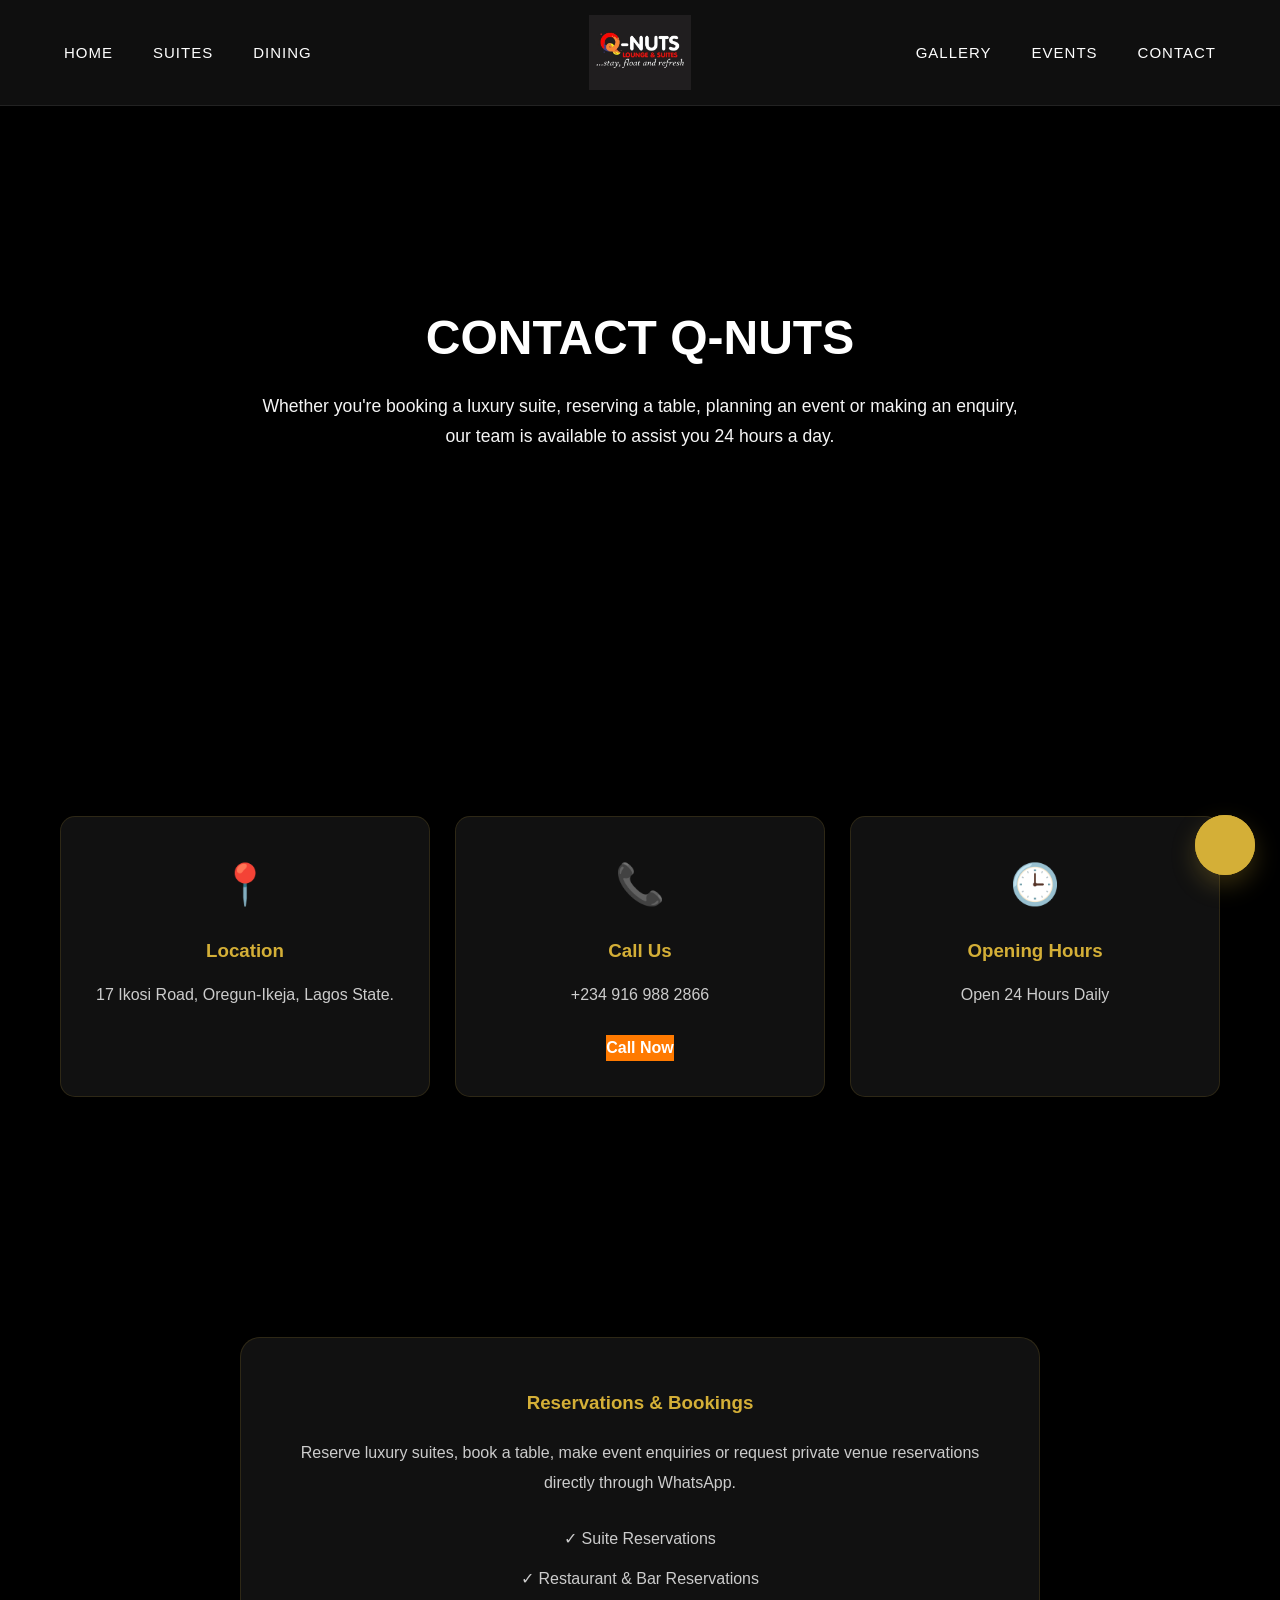
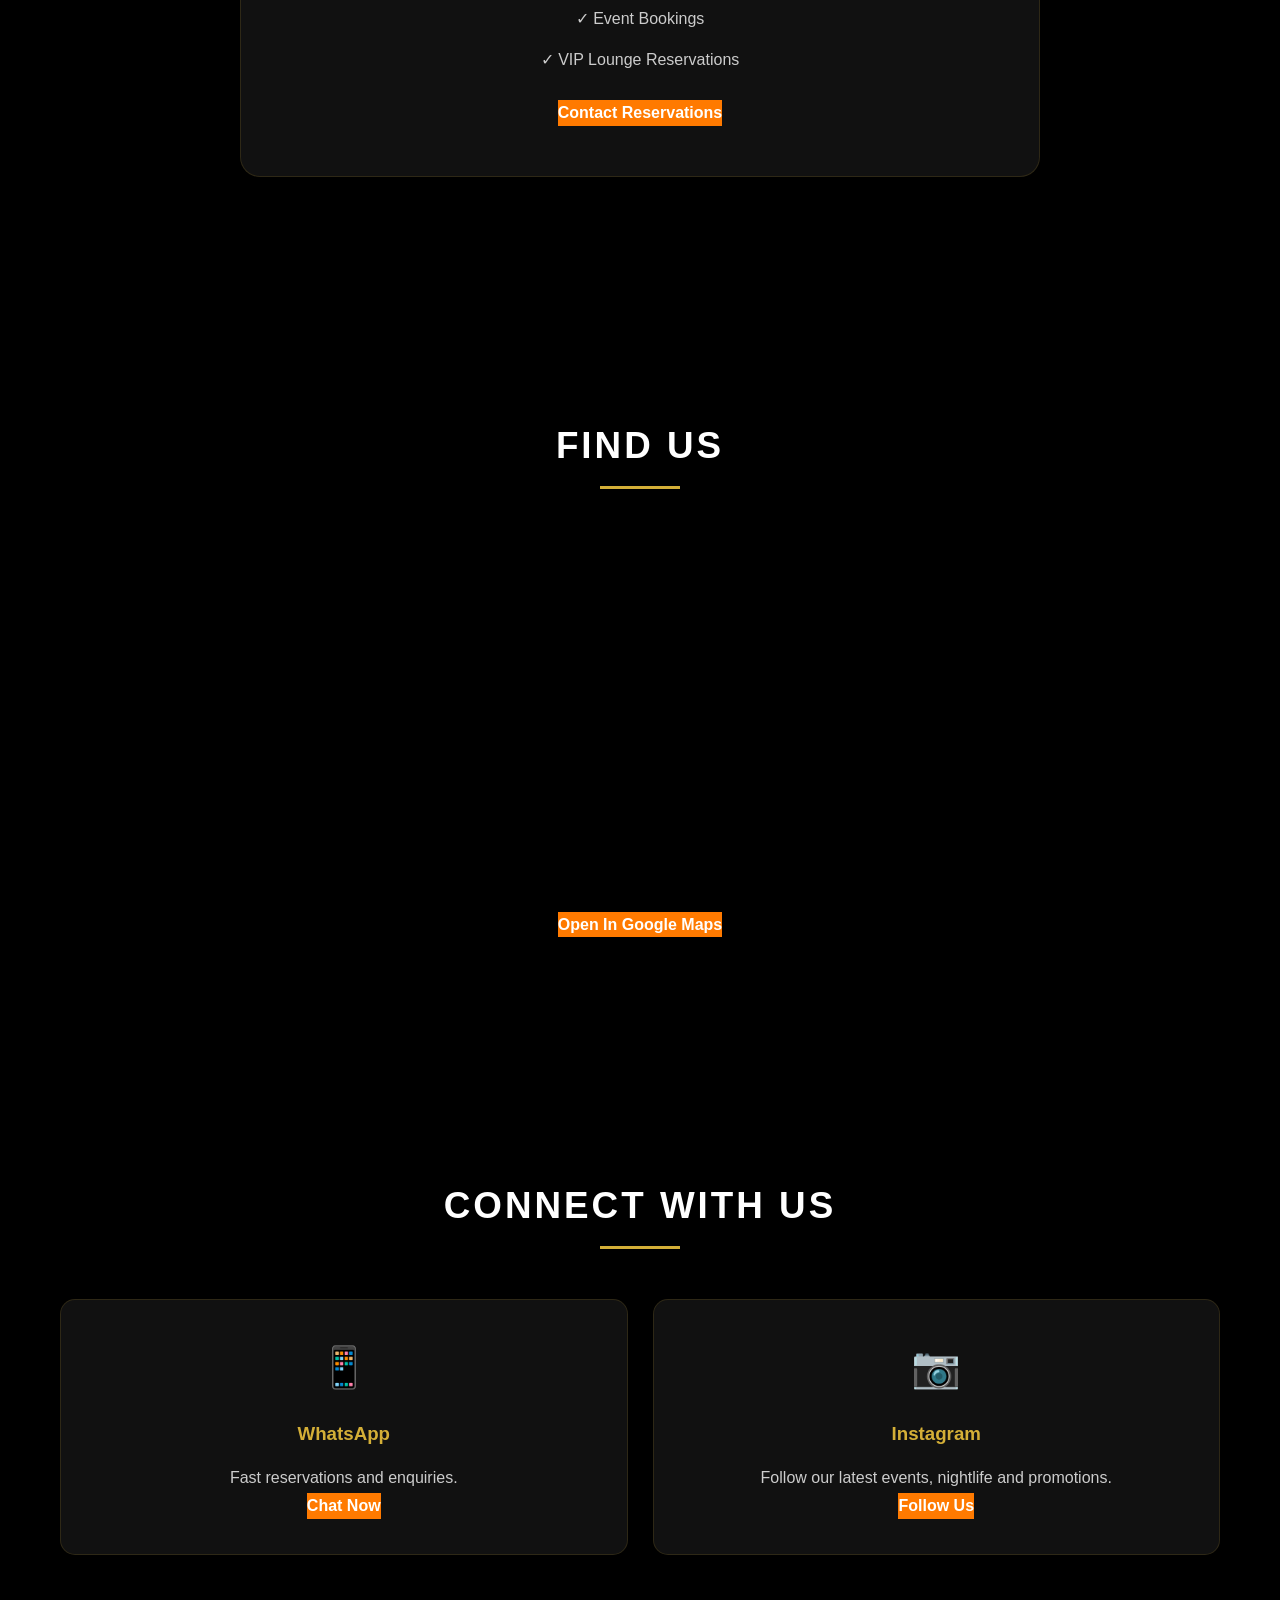
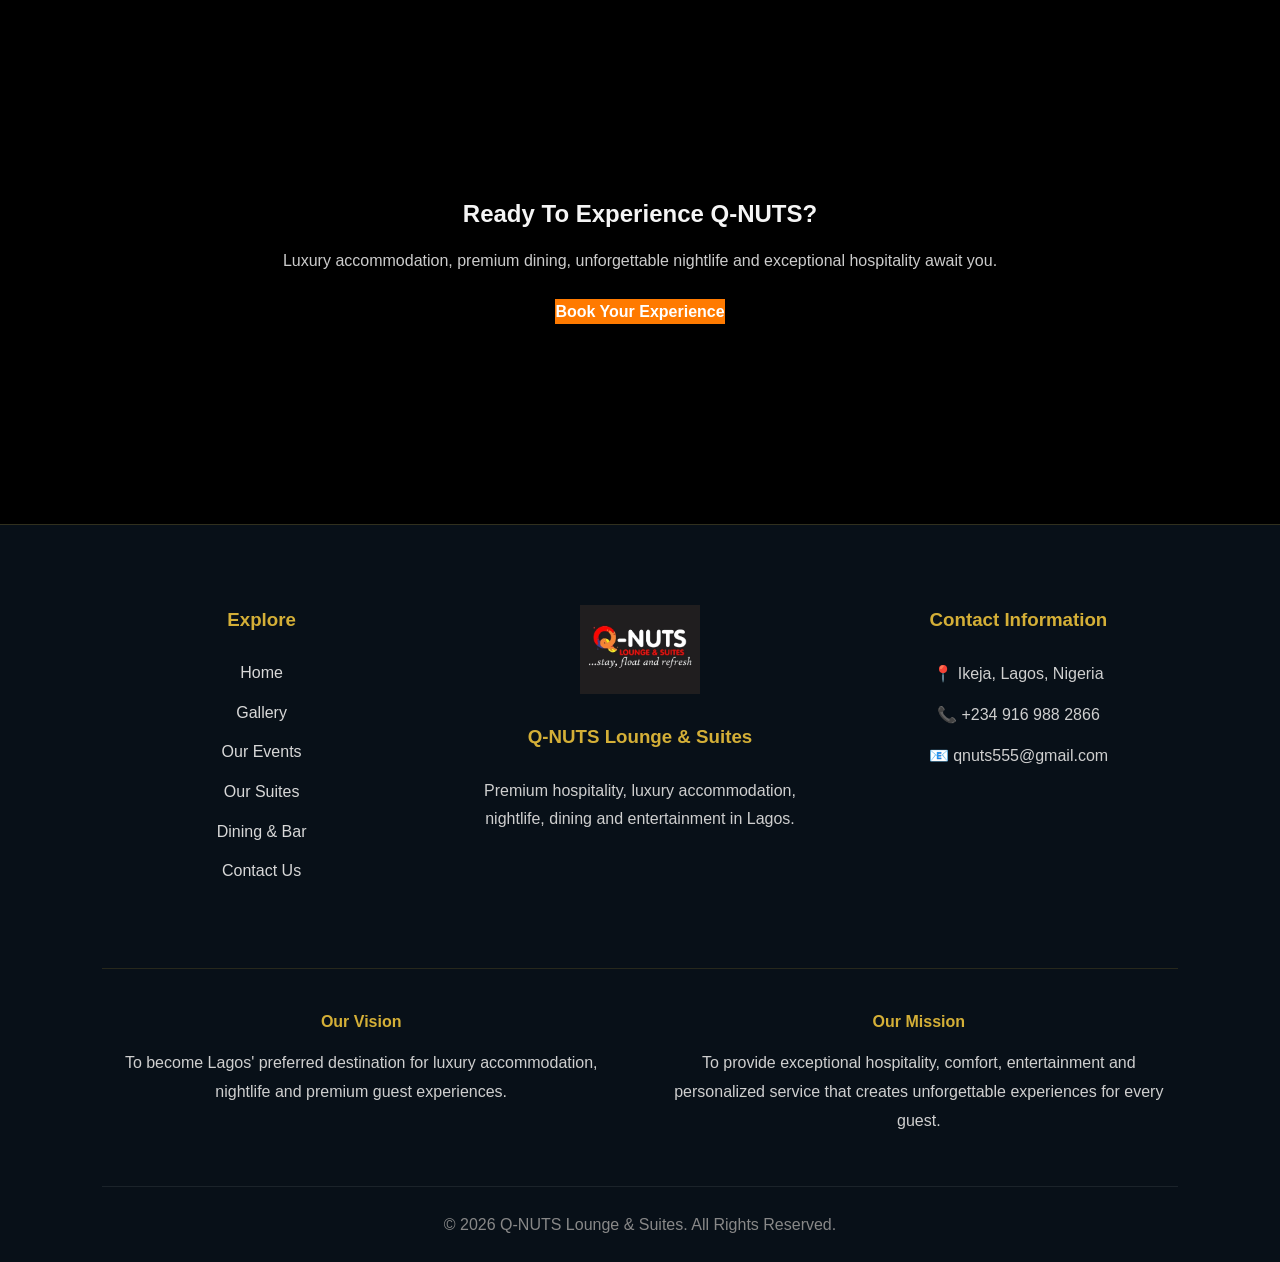
==== contact.html @ 5964a594 "Update email address in contact.html" ====
<!DOCTYPE html>
<html lang="en">
<head>
  <meta charset="UTF-8" />
  <meta name="viewport" content="width=device-width, initial-scale=1.0"/>
  <title>Contact Q-NUTS</title>

  <link rel="stylesheet" href="css/style.css">
</head>

<body>

<!-- NAV -->
<nav class="premium-nav">

  <div class="nav-left">
    <a href="index.html">Home</a>
    <a href="suites.html">Suites</a>
    <a href="menu.html">Dining</a>
  </div>

  <div class="nav-logo">
    <a href="index.html">
      <img src="assets/images/logo 2.png" alt="Q-NUTS Logo">
    </a>
  </div>

  <div class="nav-right">
    <a href="gallery.html">Gallery</a>
    <a href="events.html">Events</a>
    <a href="contact.html">Contact</a>
  </div>

</nav>

<section class="page-hero contact-hero">

    <div class="page-hero-content">

        <h1>CONTACT Q-NUTS</h1>

        <p>
            Whether you're booking a luxury suite,
            reserving a table, planning an event or
            making an enquiry, our team is available
            to assist you 24 hours a day.
        </p>

    </div>

</section>

<!-- CONTACT INFO -->
<section class="section">

    <div class="info-grid">

        <div class="info-card">

            <span>📍</span>

            <h3>Location</h3>

            <p>
                17 Ikosi Road,
                Oregun-Ikeja,
                Lagos State.
            </p>

        </div>

        <div class="info-card">

            <span>📞</span>

            <h3>Call Us</h3>

            <p>
                +234 916 988 2866
            </p>

            <br>

            <a href="tel:+2349169882866" class="btn">
                Call Now
            </a>

        </div>

        <div class="info-card">

            <span>🕒</span>

            <h3>Opening Hours</h3>

            <p>
                Open 24 Hours Daily
            </p>

        </div>

    </div>

</section>
  <section class="section">

    <div class="reservation-box">

        <h3>Reservations & Bookings</h3>

        <p>

            Reserve luxury suites, book a table,
            make event enquiries or request
            private venue reservations directly
            through WhatsApp.

        </p>

        <div class="reservation-details">

            <p>✓ Suite Reservations</p>
            <p>✓ Restaurant & Bar Reservations</p>
            <p>✓ Event Bookings</p>
            <p>✓ VIP Lounge Reservations</p>

        </div>

        <a
        href="https://wa.me/2349169882866"
        class="btn">

            Contact Reservations

        </a>

    </div>

</section>
<!-- MAP -->
<section class="section">

  <h2 class="section-title">Find Us</h2>

  <div style="max-width:1000px; margin:auto; border-radius:20px; overflow:hidden;">

    <iframe
      src="https://www.google.com/maps?q=17%20Ikosi%20Road%20Oregun%20Ikeja%20Lagos&output=embed"
      width="100%"
      height="350"
      style="border:0;"
      loading="lazy">
    </iframe>
    <br><br>

<a
href="https://maps.google.com/?q=17 Ikosi Road Oregun Ikeja Lagos"
target="_blank"
class="btn">

    Open In Google Maps

</a>

  </div>

</section>
<!-- WHATSAPP CTA -->
<section class="section">

    <h2 class="section-title">
        Connect With Us
    </h2>

    <div class="info-grid">

        <div class="info-card">

            <span>📱</span>

            <h3>WhatsApp</h3>

            <p>
                Fast reservations and enquiries.
            </p>

            <a
            href="https://wa.me/2349169882866"
            class="btn">

                Chat Now

            </a>

        </div>

        <div class="info-card">

            <span>📷</span>

            <h3>Instagram</h3>

            <p>
                Follow our latest events,
                nightlife and promotions.
            </p>

            <a
            href="https://www.instagram.com/qnut_/"
            target="_blank"
            class="btn">

                Follow Us

            </a>

        </div>

    </div>

</section>
  
<section class="section cta-section">

    <h2>
        Ready To Experience Q-NUTS?
    </h2>

    <p>
        Luxury accommodation, premium dining,
        unforgettable nightlife and exceptional
        hospitality await you.
    </p>

    <a
    href="https://wa.me/2349169882866"
    class="btn">

        Book Your Experience

    </a>

</section>
<!-- PREMIUM FOOTER -->
<footer class="footer">

  <div class="footer-container">

    <!-- LEFT COLUMN -->
    <div class="footer-column">

      <h3>Explore</h3>

      <a href="index.html">Home</a>
      <a href="gallery.html">Gallery</a>
      <a href="events.html">Our Events</a>
      <a href="suites.html">Our Suites</a>
      <a href="menu.html">Dining & Bar</a>
      <a href="contact.html">Contact Us</a>

    </div>

    <!-- CENTER COLUMN -->
    <div class="footer-column footer-brand">

      <img
        src="assets/images/logo 2.png"
        alt="Q-NUTS Logo"
        class="footer-logo">

      <h3>Q-NUTS Lounge & Suites</h3>

      <p>
        Premium hospitality, luxury accommodation,
        nightlife, dining and entertainment in Lagos.
      </p>

    </div>

    <!-- RIGHT COLUMN -->
    <div class="footer-column">

      <h3>Contact Information</h3>

      <p>📍 Ikeja, Lagos, Nigeria</p>

      <p>📞 +234 916 988 2866</p>

      <p>📧 qnuts555@gmail.com</p>

    </div>

  </div>

  <div class="footer-extra">

    <div class="footer-box">

      <h4>Our Vision</h4>

      <p>
        To become Lagos' preferred destination for
        luxury accommodation, nightlife and premium
        guest experiences.
      </p>

    </div>

    <div class="footer-box">

      <h4>Our Mission</h4>

      <p>
        To provide exceptional hospitality, comfort,
        entertainment and personalized service that
        creates unforgettable experiences for every guest.
      </p>

    </div>

  </div>

  <div class="footer-bottom">
    © 2026 Q-NUTS Lounge & Suites. All Rights Reserved.
  </div>

</footer>
  
 <a href="https://wa.me/2349169882866"
   target="_blank"
   class="whatsapp-float">
    <i class="fab fa-whatsapp"></i>
</a>

</body>
</html>
---- css/style.css ----
/* RESET */
* {
    margin: 0;
    padding: 0;
    box-sizing: border-box;
    font-family: "Arial", sans-serif;
  }
  
  body{
    background:#000;
    color:#f5f5f5;
    font-family:'Segoe UI',sans-serif;
    line-height:1.6;
}
  
  /* BRAND COLORS */
  .q {
    color: #ff7a00; /* ORANGE Q */
    font-weight: bold;
  }
  
  .nuts {
    color: #ffffff; /* CLEAN WHITE/BLACK FEEL */
    font-weight: 600;
  }
  
  /* NAV */
  nav{
  width: 100%;
  padding: 20px 8%;
  display: flex;
  justify-content: space-between;
  align-items: center;
  background: #0b0b0b;
  border-bottom: 1px solid rgba(255,255,255,0.05);
  z-index: 1000;
}
  
  nav h1 {
    font-size: 24px;
    letter-spacing: 2px;
  }
  
  nav ul {
    display: flex;
    list-style: none;
    gap: 25px;
  }
  
  nav a {
    text-decoration: none;
    color: #ddd;
    transition: 0.3s;
    font-size: 14px;
  }
  
  nav a:hover {
    color: #ff7a00;
  }
  
  /* HERO */
  .hero {
    height: 100vh;
    position: relative;
    overflow: hidden;
  }
  
  .hero-image {
  width: 100%;
  height: 100%;
  object-fit: cover;
  filter: brightness(45%);
}
  
  /* OVERLAY */
  .hero-overlay {
    position: absolute;
    top: 0;
    left: 0;
    width: 100%;
    height: 100%;
    display: flex;
    flex-direction: column;
    justify-content: center;
    align-items: center;
    text-align: center;
    padding: 20px;
    background: radial-gradient(circle, rgba(0,0,0,0.4), rgba(0,0,0,0.9));
  }
  
  .hero-overlay h2 {
    font-size: 4rem;
    margin-bottom: 20px;
    letter-spacing: 2px;
  }
  
  .hero-overlay p {
    max-width: 700px;
    color: #ccc;
    line-height: 1.6;
  }
  
  /* BUTTONS */
  .btn,
.order-btn{
  color: white !important;
  background: #ff7a00;
  display: inline-block;
  text-decoration: none;
  font-weight: bold;
}

.btn:hover,
.order-btn:hover{
  color: black !important;
}
  
  .btn-outline {
    background: transparent;
    border: 1px solid #ff7a00;
    color: #ff7a00;
  }
  
  .btn-outline:hover {
    background: #ff7a00;
    color: black;
  }
  
  /* SECTIONS */
  .section {
    padding: 120px 60px;
    text-align: center;
  }
  
  .section-title{
    font-size:2.3rem;
    text-transform:uppercase;
    letter-spacing:3px;
    text-align:center;
    margin-bottom:40px;
    color:#fff;
    position:relative;
}

.section-title::after{
    content:'';
    width:90px;
    height:3px;
    background:#d4af37;
    display:block;
    margin:12px auto 0;
}
  
  /* GRID */
  .grid {
    display: grid;
    grid-template-columns: repeat(auto-fit, minmax(220px, 1fr));
    gap: 25px;
    margin-top: 40px;
  }
  
  .card {
    background: rgba(255,255,255,0.05);
    border: 1px solid rgba(255,122,0,0.1);
    border-radius: 20px;
    padding: 30px;
    transition: 0.4s;
    backdrop-filter: blur(10px);
  }
  
  .card:hover {
    transform: translateY(-10px);
    border: 1px solid rgba(255,122,0,0.4);
    box-shadow: 0 10px 30px rgba(255,122,0,0.2);
  }
  
  .card-content {
    font-size: 16px;
    color: #ddd;
  }
  
  /* FOOTER */
  footer{
    margin-top:80px;

    background:#111;

    border-top:1px solid rgba(212,175,55,.2);

    text-align:center;

    padding:30px 20px;

    color:#999;
}
  
  /* RESPONSIVE */
  @media (max-width: 768px) {
  
    nav {
      flex-direction: column;
      gap: 15px;
      padding: 20px;
    }
  
    .hero-overlay h2 {
      font-size: 2.5rem;
    }
  
    .section {
      padding: 80px 20px;
    }
  
  }
.image-card {
  position: relative;
  overflow: hidden;
  padding: 0;
  height: 300px;
}

.image-card img {
  width: 100%;
  height: 100%;
  object-fit: cover;
  transition: 0.5s;
}

.image-card:hover img {
  transform: scale(1.1);
}

.image-overlay {
  position: absolute;
  bottom: 0;
  width: 100%;
  padding: 20px;
  background: linear-gradient(
    to top,
    rgba(0,0,0,0.9),
    rgba(0,0,0,0.1)
  );
}

.image-overlay h3 {
  color: white;
  font-size: 20px;
}
.menu-grid{
  display:grid;
  grid-template-columns:repeat(auto-fit,minmax(220px,1fr));
  gap:20px;
}

.menu-card{
  padding:20px;
  min-height:150px;
}
.tagline{
  font-size: 32px;
  font-style: italic;
  margin-top: 10px;
  color: #f5f5f5;
  opacity: 0.9;
}

.hero-subtext{
  max-width: 700px;
  margin: 20px auto;
  color: #ccc;
  line-height: 1.8;
  font-size: 18px;
}
.logo{
    width:120px;
    height:auto;
    filter:drop-shadow(0 0 12px rgba(212,175,55,.25));
}
.suite-card{
  overflow: hidden;
  border-radius: 20px;
}

.suite-card img{
  width: 100%;
  height: 220px;
  object-fit: cover;
  display: block;
}
.menu-category{
    background:#111;
    border:1px solid rgba(212,175,55,.2);
    border-radius:15px;

    padding:25px;
    margin-bottom:25px;

    box-shadow:0 10px 30px rgba(0,0,0,.2);
}

.menu-category h3{
    color:#d4af37;
    margin-bottom:20px;
    font-size:1.4rem;
    letter-spacing:1px;
}

.menu-item{
    display:flex;
    justify-content:space-between;
    align-items:center;

    padding:12px 0;

    border-bottom:1px solid rgba(255,255,255,.08);
}

.menu-item:last-child{
  border-bottom: none;
}

.menu-item span:last-child{
    color:#d4af37;
    font-weight:700;
}
.menu-nav{
    display:flex;
    flex-wrap:wrap;
    justify-content:center;
    gap:12px;

    margin:30px auto;
}

.menu-nav{
    display:flex;
    flex-wrap:wrap;
    justify-content:center;
    gap:12px;
    margin:30px 0;
}

.menu-nav a{
    color:#d4af37;
    text-decoration:none;

    border:1px solid #d4af37;

    padding:10px 20px;

    border-radius:40px;

    transition:.3s;
}

.menu-nav a:hover{
    background:#d4af37;
    color:#000;
}
html {
  scroll-behavior: smooth;
}
.whatsapp-float{
    position:fixed;
    right:25px;
    bottom:25px;
    width:65px;
    height:65px;
    border-radius:50%;
    background:#25D366;
    color:#fff;
    display:flex;
    align-items:center;
    justify-content:center;
    text-decoration:none;
    font-size:34px;
    z-index:9999;

    box-shadow:
        0 0 0 0 rgba(37,211,102,.5),
        0 8px 25px rgba(0,0,0,.35);

    transition:all .3s ease;
}

.whatsapp-float:hover{
    transform:translateY(-5px) scale(1.08);
}

.whatsapp-float::before{
    content:"";
    position:absolute;
    width:100%;
    height:100%;
    border-radius:50%;
    background:#25D366;
    z-index:-1;
    animation:whatsappPulse 2s infinite;
}

@keyframes whatsappPulse{
    0%{
        transform:scale(1);
        opacity:.6;
    }
    70%{
        transform:scale(1.5);
        opacity:0;
    }
    100%{
        opacity:0;
    }
}
.whatsapp-float{
    background:#d4af37;
    color:#111;
}
.whatsapp-float::before{
    background:#d4af37;
}
.whatsapp-float{
    position: fixed;
    right: 20px;
    bottom: 20px;
    display: flex;
    align-items: center;
    gap: 8px;

    background: #25D366;
    color: #fff;
    text-decoration: none;

    padding: 10px 14px;
    border-radius: 50px;

    font-size: 13px;
    font-weight: 500;

    box-shadow: 0 8px 20px rgba(0,0,0,.25);
    z-index: 9999;

    transition: all .3s ease;
}

.whatsapp-float:hover{
    transform: translateY(-2px);
}

.whatsapp-float span:first-child{
    font-size: 10px;
}
.menu-nav{
    position:sticky;
    top:80px;
    z-index:100;
    background:#000;
    padding:15px;
}
.section-title::after{
    content:"";
    display:block;
    width:80px;
    height:3px;
    background:#d4af37;
    margin:10px auto 0;
}
.whatsapp-float{
    position:fixed;
    bottom:25px;
    right:25px;

    width:60px;
    height:60px;

    border-radius:50%;

    background:#d4af37;
    color:#000;

    display:flex;
    align-items:center;
    justify-content:center;

    font-size:28px;

    text-decoration:none;

    box-shadow:0 10px 25px rgba(212,175,55,.25);

    z-index:9999;
}
.terms-list{
    list-style: none;
    padding: 0;
    margin: 0;
}

.terms-list li{
    padding: 12px 0;
    border-bottom: 1px solid rgba(255,255,255,0.08);
    color: #ddd;
    line-height: 1.7;
}
.menu-category a{
    color:#d4af37;
    text-decoration:none;
}

.menu-category a:hover{
    text-decoration:underline;
}
.card img{
    width:100%;
    height:280px;
    object-fit:cover;
    display:block;
}
.video-grid{
    display:grid;
    grid-template-columns:repeat(auto-fit,minmax(320px,1fr));
    gap:20px;
    margin-top:30px;
}

.video-grid video{
    width:100%;
    border-radius:15px;
}
.page-hero{
    height:60vh;
    min-height:400px;

    display:flex;
    align-items:center;
    justify-content:center;

    text-align:center;

    background-size:cover;
    background-position:center;

    position:relative;
}
.suites-hero{
    background-image:url("../assets/images/suites-banner.jpg");
}
.menu-hero{
    background-image:url("../assets/images/menu-banner.jpg");
}
.gallery-hero{
    background-image:url("../assets/images/gallery-banner.jpg");
}
.events-hero{
    background-image:url("../assets/images/events-banner.jpg");
}
.page-hero-content{
    position:relative;
    z-index:2;

    max-width:800px;
    padding:20px;
}

.page-hero-content h1{
    font-size:3rem;
    color:#fff;
    margin-bottom:15px;
}

.page-hero-content p{
    color:#f5f5f5;
    font-size:1.1rem;
    line-height:1.7;
}
.room-hero img{
  width:100%;
  height:auto;
  object-fit:contain;
}

.room-details{
  padding:80px 8%;
  text-align:center;
}

.room-details h1{
  font-size:55px;
  margin-bottom:20px;
}

.room-price{
  font-size:30px;
  color:#ff7a00;
  font-weight:bold;
  margin-bottom:20px;
}

.room-description{
  max-width:700px;
  margin:auto;
  color:#ccc;
  line-height:1.8;
  font-size:18px;
}

.amenities{
  margin-top:50px;
}

.amenities h2{
  margin-bottom:25px;
}

.amenities ul{
  list-style:none;
  padding:0;
}

.amenities li{
  margin:15px 0;
  color:#f5f5f5;
  font-size:18px;
}

.room-gallery{
  padding:80px 8%;
}

.room-gallery h2{
  text-align:center;
  margin-bottom:40px;
}

.gallery-grid{
  display:grid;
  grid-template-columns:repeat(auto-fit,minmax(250px,1fr));
  gap:20px;
}

.gallery-grid img{
  width:100%;
  height:auto;
  object-fit:cover;
  border-radius:20px;
}

.room-video{
  padding:80px 8%;
  text-align:center;
}

.room-video video{
  width:100%;
  max-width:900px;
  border-radius:20px;
}
.secondary-btn{
  background:#222;
  color:#ff7a00 !important;
  border:1px solid #ff7a00;
  margin-bottom:10px;
}

.secondary-btn:hover{
  background:#ff7a00;
  color:#000 !important;
}
.about-text{
    max-width:850px;
    margin:15px auto;
    text-align:center;
    color:#ccc;
    line-height:1.8;
}

.amenities-grid{
    display:grid;
    grid-template-columns:repeat(auto-fit,minmax(220px,1fr));
    gap:25px;
}

.amenity-card{
    background:#111;
    padding:30px;
    border-radius:15px;
    text-align:center;
    transition:.3s;
}

.amenity-card:hover{
    transform:translateY(-8px);
}

.amenity-card span{
    font-size:40px;
    display:block;
    margin-bottom:15px;
}

.cta-section{
    text-align:center;
}

.cta-section h2{
    margin-bottom:15px;
}

.cta-section p{
    color:#ccc;
    margin-bottom:25px;
}
/* ==========================
   PREMIUM FOOTER
========================== */

.footer{
  background:#081018;
  padding:80px 8% 25px;
  margin-top:80px;
}

.footer-container{
  display:grid;
  grid-template-columns:1fr 1fr 1fr;
  gap:60px;
  align-items:start;
}

.footer-column h3{
  color:#d4af37;
  margin-bottom:25px;
}

.footer-column a{
  display:block;
  color:#d8d8d8;
  text-decoration:none;
  margin-bottom:14px;
  transition:.3s;
}

.footer-column a:hover{
  color:#d4af37;
  transform:translateX(5px);
}

.footer-column p{
  color:#cfcfcf;
  line-height:1.8;
  margin-bottom:12px;
}

.footer-brand{
  text-align:center;
}

.footer-logo{
  width:120px;
  margin-bottom:20px;
}

.footer-extra{
  display:grid;
  grid-template-columns:1fr 1fr;
  gap:40px;
  margin-top:70px;
  padding-top:40px;
  border-top:1px solid rgba(212,175,55,.15);
}

.footer-box h4{
  color:#d4af37;
  margin-bottom:15px;
}

.footer-box p{
  color:#cfcfcf;
  line-height:1.8;
}

.footer-bottom{
  text-align:center;
  margin-top:50px;
  padding-top:25px;
  border-top:1px solid rgba(255,255,255,.08);
  color:#888;
}

@media(max-width:768px){

  .footer-container{
    grid-template-columns:1fr;
    text-align:center;
  }

  .footer-extra{
    grid-template-columns:1fr;
    text-align:center;
  }

}
/* PREMIUM HOTEL NAVBAR */

.premium-nav{
    position: sticky;
    top:0;
    z-index:1000;

    background:#0f0f0f;

    display:flex;
    justify-content:space-between;
    align-items:center;

    padding:15px 5%;

    border-bottom:1px solid rgba(255,255,255,0.08);
}

.nav-left,
.nav-right{
    display:flex;
    align-items:center;
    gap:40px;
    flex:1;
}

.nav-right{
    justify-content:flex-end;
}

.nav-logo{
    flex-shrink:0;
    padding:0 30px;
}

.nav-logo img{
    height:75px;
    width:auto;
    display:block;
}

.premium-nav a{
    color:#fff;
    text-decoration:none;
    font-size:15px;
    font-weight:500;
    letter-spacing:1px;
    text-transform:uppercase;
    transition:.3s;
}

.premium-nav a:hover{
    color:#d4af37;
}
@media(max-width:900px){

    .premium-nav{
        flex-direction:column;
        gap:15px;
    }

    .nav-left,
    .nav-right{
        justify-content:center;
        flex-wrap:wrap;
        gap:20px;
    }

    .nav-logo{
        order:-1;
        padding:0;
    }

    .nav-logo img{
        height:60px;
    }
}
/* SUITES HERO */

.suite-hero{
    position:relative;
    height:60vh;
    overflow:hidden;
}

.suite-hero-image{
    width:100%;
    height:100%;
    object-fit:cover;
}

.suite-hero-overlay{
    position:absolute;
    inset:0;
    background:rgba(0,0,0,.45);

    display:flex;
    flex-direction:column;
    justify-content:center;

    padding-left:10%;
    color:white;
}

.suite-hero-overlay h1{
    font-size:4rem;
    margin-bottom:15px;
    color:#fff;
}

.suite-hero-overlay p{
    max-width:600px;
    font-size:1.1rem;
    color:#ddd;
}
/* ==========================
   LUXURY ROOM SHOWCASE
========================== */

.rooms-showcase{
    width:90%;
    max-width:1400px;
    margin:100px auto;
}

.room-showcase{
    display:flex;
    align-items:center;
    gap:80px;
    margin-bottom:120px;
}

.room-showcase.reverse{
    flex-direction:row-reverse;
}

.room-info{
    flex:1;
}

.room-label{
    color:#d4af37;
    letter-spacing:2px;
    font-size:13px;
    font-weight:600;
}

.room-info h2{
    font-size:52px;
    margin:15px 0 25px;
    color:#fff;
}

.room-info p{
    color:#bdbdbd;
    line-height:1.9;
    font-size:18px;
    max-width:550px;
}

.room-image{
    flex:1;
}

.room-image img{
    width:100%;
    height:550px;
    object-fit:cover;
    border-radius:4px;
    display:block;
}

.room-buttons{
    margin-top:35px;
    display:flex;
    gap:15px;
}

.details-btn{
    border:1px solid #555;
    color:#fff;
    text-decoration:none;
    padding:14px 28px;
    transition:.3s;
}

.details-btn:hover{
    border-color:#d4af37;
    color:#d4af37;
}

.book-btn{
    background:#d4af37;
    color:#000;
    text-decoration:none;
    padding:14px 28px;
    font-weight:700;
    transition:.3s;
}

.book-btn:hover{
    transform:translateY(-3px);
}

@media(max-width:900px){

    .room-showcase,
    .room-showcase.reverse{
        flex-direction:column;
        gap:30px;
    }

    .room-info h2{
        font-size:38px;
    }

    .room-image img{
        height:350px;
    }

}
/* ==========================
   SUITES INFO SECTION
========================== */

.info-grid{
    display:grid;
    grid-template-columns:repeat(auto-fit,minmax(280px,1fr));
    gap:25px;
    margin-top:50px;
}

.info-card{
    background:#111;
    padding:35px;
    border-radius:15px;
    border:1px solid rgba(212,175,55,.15);
    transition:.3s;
}

.info-card:hover{
    transform:translateY(-8px);
    border-color:#d4af37;
}

.info-card span{
    font-size:40px;
    display:block;
    margin-bottom:20px;
}

.info-card h3{
    color:#d4af37;
    margin-bottom:15px;
}

.info-card p{
    color:#ccc;
    line-height:1.8;
}

.policy-box,
.reservation-box{
    max-width:800px;
    margin:auto;
    background:#111;
    padding:50px;
    border-radius:20px;
    border:1px solid rgba(212,175,55,.15);
}

.policy-box h3,
.reservation-box h3{
    color:#d4af37;
    margin-bottom:20px;
}

.policy-box p,
.reservation-box p{
    color:#ccc;
    line-height:1.9;
}

.reservation-details{
    margin:25px 0;
}

.reservation-details p{
    margin-bottom:10px;
}
/* ==========================
   PREMIUM ROOM PAGE
========================== */

.room-header{
    padding:90px 20px 50px;
    text-align:center;
}

.room-header h1{
    font-size:3.5rem;
    color:#fff;
}

.room-divider{
    width:120px;
    height:3px;
    background:#d4af37;
    margin:20px auto;
}

.room-slider{
    width:90%;
    margin:0 auto 80px;
}

.slider-container{
    position:relative;
}

.slides{
    display:none;
}

.slides img{
    width:100%;
    height:650px;
    object-fit:contain;
    border-radius:15px;
}

.prev,
.next{
    cursor:pointer;
    position:absolute;
    top:50%;
    transform:translateY(-50%);
    padding:16px;
    color:white;
    font-size:30px;
    font-weight:bold;
    background:rgba(0,0,0,.4);
}

.next{
    right:0;
}

.room-overview{
    width:90%;
    margin:auto;
    display:grid;
    grid-template-columns:2fr 1fr;
    gap:40px;
}

.room-info-box{
    background:#111;
    padding:40px;
    border-radius:15px;
}

.room-info-box h2{
    color:#d4af37;
    margin-bottom:20px;
}

.room-specs{
    margin:30px 0;
    padding-left:20px;
}

.room-specs li{
    margin-bottom:12px;
}

.features-box{
    background:#111;
    padding:40px;
    border-radius:15px;
}

.features-box h3{
    color:#d4af37;
    margin-bottom:25px;
}

.features-box ul{
    list-style:none;
    padding:0;
}

.features-box li{
    margin-bottom:18px;
}

.book-room-btn{
    display:inline-block;
    background:#d4af37;
    color:#000;
    padding:15px 30px;
    text-decoration:none;
    font-weight:600;
    margin-top:20px;
}

.video-wrapper video{
    width:100%;
    max-width:1000px;
    border-radius:15px;
}

@media(max-width:900px){

    .room-overview{
        grid-template-columns:1fr;
    }

    .slides img{
        height:350px;
    }

    .room-header h1{
        font-size:2.2rem;
    }

}
.explore-section{
    padding:120px 8%;
}

.explore-heading{
    text-align:center;
    margin-bottom:60px;
}

.explore-heading h2{
    font-size:3rem;
    margin-bottom:15px;
}

.explore-heading p{
    max-width:700px;
    margin:auto;
    color:#aaa;
}

.explore-grid{
    display:grid;

    grid-template-columns:2fr 1fr;
    grid-template-rows:320px 320px;

    gap:20px;
}

.suites-feature{
    grid-row:span 2;
}

.nightlife-feature{
    grid-column:span 1;
}

.explore-card{
    position:relative;
    overflow:hidden;
    border-radius:15px;
}

.explore-card img{
    width:100%;
    height:100%;
    object-fit:cover;
    transition:.5s;
}

.explore-card:hover img{
    transform:scale(1.08);
}

.explore-overlay{
    position:absolute;
    inset:0;

    background:linear-gradient(
        to top,
        rgba(0,0,0,.85),
        rgba(0,0,0,.2)
    );

    display:flex;
    flex-direction:column;
    justify-content:flex-end;

    padding:35px;
}

.explore-overlay h3{
    color:white;
    font-size:2rem;
}

.explore-overlay p{
    color:#ddd;
    margin-top:10px;
}

.explore-label{
    color:#d4af37;
    letter-spacing:2px;
    font-size:.8rem;
    margin-bottom:10px;
}
.suite-controls button{

    width:70px;
    height:70px;

    border:none;
    border-radius:50%;

    background:#d4af37;
    color:#111;

    font-size:30px;
    font-weight:bold;

    cursor:pointer;

    transition:.3s ease;

    box-shadow:0 10px 30px rgba(212,175,55,.35);
}

.suite-controls button:hover{

    transform:translateY(-3px);

    background:#fff;
}
.suite-controls{

    display:flex;
    align-items:center;
    gap:20px;

    margin-top:30px;
}

.suite-controls .btn{

    padding:16px 32px;
    font-size:16px;
}
/* ===================================
   MOBILE RESPONSIVE DESIGN
=================================== */

@media screen and (max-width:768px){

/* GENERAL */

.section{
    padding:70px 20px;
}

.section-title{
    font-size:1.8rem;
    letter-spacing:1px;
}

/* HERO */

.hero{
    height:80vh;
}

.hero-overlay h1{
    font-size:2.4rem;
}

.tagline{
    font-size:22px;
}

.hero-subtext{
    font-size:15px;
    line-height:1.7;
    padding:0 10px;
}

/* BUTTONS */

.btn{
    width:100%;
    max-width:280px;
    margin:8px auto;
    display:block;
    text-align:center;
}

/* NAVBAR */

.premium-nav{
    padding:15px;
}

.nav-left,
.nav-right{
    gap:15px;
}

.premium-nav a{
    font-size:13px;
}

/* HERO BANNERS */

.suite-hero{
    height:45vh;
}

.suite-hero-overlay{
    padding:20px;
    text-align:center;
    align-items:center;
}

.suite-hero-overlay h1{
    font-size:2.2rem;
}

.suite-hero-overlay p{
    font-size:15px;
}

/* ROOM PAGES */

.room-details h1{
    font-size:2rem;
}

.room-price{
    font-size:1.5rem;
}

.room-description{
    font-size:15px;
}

.amenities li{
    font-size:15px;
}

/* GALLERIES */

.gallery-grid{
    grid-template-columns:1fr;
}

.gallery-grid img{
    width:100%;
}

/* VIDEOS */

.video-grid{
    grid-template-columns:1fr;
}

.room-video video{
    width:100%;
}

/* SUITES GRID */

.grid{
    grid-template-columns:1fr;
}

.suite-card{
    max-width:100%;
}

/* EXPLORE SECTION */

.explore-wrapper{
    grid-template-columns:1fr;
}

.explore-card{
    min-height:auto;
}

.explore-card h3{
    font-size:1.6rem;
}

.explore-card p{
    font-size:14px;
}

/* SUITE SLIDER BUTTONS */

.suite-controls{
    gap:12px;
    flex-wrap:wrap;
    justify-content:center;
}

.suite-controls button{
    width:55px;
    height:55px;
    font-size:24px;
}

/* FOOTER */

.footer{
    padding:60px 25px 20px;
}

.footer-container{
    grid-template-columns:1fr;
    gap:40px;
    text-align:center;
}

.footer-extra{
    grid-template-columns:1fr;
}

.footer-column{
    text-align:center;
}

.footer-logo{
    margin:auto;
}

/* WHATSAPP */

.whatsapp-float{
    width:55px;
    height:55px;
    font-size:24px;
}

}
@media screen and (max-width:768px){

.explore-wrapper{
    display:flex;
    flex-direction:column;
    gap:25px;
}

}
/* =========================
   GALLERY FILTERS
========================= */

.gallery-filter-section{
    padding:60px 20px 40px;
    text-align:center;
}

.gallery-filters{
    display:flex;
    justify-content:center;
    flex-wrap:wrap;
    gap:15px;
}

.gallery-filters button{
    background:#111;
    color:#d4af37;
    border:1px solid #d4af37;
    padding:12px 28px;
    border-radius:40px;
    cursor:pointer;
    font-size:15px;
    transition:.3s;
}

.gallery-filters button.active,
.gallery-filters button:hover{
    background:#d4af37;
    color:#000;
}


/* =========================
   GALLERY GRID
========================= */

.gallery-grid-modern{
    width:90%;
    max-width:1400px;
    margin:auto;
    padding-bottom:80px;

    display:grid;
    grid-template-columns:repeat(4,1fr);
    gap:15px;
}

.gallery-item{
    overflow:hidden;
    border-radius:15px;
    background:#111;
}

.gallery-item img{
    width:100%;
    height:280px;
    object-fit:cover;
    display:block;
    transition:.4s;
}

.gallery-item:hover img{
    transform:scale(1.08);
}


/* TABLET */

@media(max-width:992px){

.gallery-grid-modern{
    grid-template-columns:repeat(3,1fr);
}

}


/* MOBILE */

@media(max-width:768px){

.gallery-grid-modern{
    grid-template-columns:repeat(2,1fr);
}

.gallery-item img{
    height:220px;
}

}

@media(max-width:480px){

.gallery-grid-modern{
    grid-template-columns:1fr;
}

.gallery-item img{
    height:250px;
}

}
.suites-feature img{
    width:100%;
    height:520px;
    object-fit:cover;
}
.suites-feature .btn{
    margin-top:20px;
    padding:14px 30px;
    font-size:15px;
    letter-spacing:1px;
}
.explore-grid{
    display:grid;
    grid-template-columns:repeat(2,1fr);
    gap:25px;
}

.explore-card{
    position:relative;
    overflow:hidden;
    border-radius:20px;
    height:420px;
    background:#111;
}

.explore-card img{
    width:100%;
    height:100%;
    object-fit:cover;
    transition:.5s;
}

.explore-card:hover img{
    transform:scale(1.05);
}

.explore-overlay{
    position:absolute;
    inset:0;

    display:flex;
    flex-direction:column;
    justify-content:flex-end;

    padding:35px;

    background:linear-gradient(
        to top,
        rgba(0,0,0,.9),
        rgba(0,0,0,.15)
    );
}

.explore-label{
    color:#d4af37;
    font-size:12px;
    letter-spacing:2px;
    margin-bottom:10px;
}

.explore-overlay h3{
    font-size:2rem;
    margin-bottom:10px;
    color:#fff;
}

.explore-overlay p{
    color:#ddd;
    line-height:1.7;
    margin-bottom:20px;
}

.explore-overlay .btn{
    width:fit-content;
}
@media(max-width:768px){

    .explore-grid{
        grid-template-columns:1fr;
    }

    .explore-card{
        height:350px;
    }

    .explore-overlay{
        padding:25px;
    }

    .explore-overlay h3{
        font-size:1.5rem;
    }

}
/* ==========================
   EXPLORE SECTION
========================== */

.explore-grid{
    display:grid;
    grid-template-columns:repeat(4,1fr);
    gap:25px;
}

.explore-card{
    position:relative;
    overflow:hidden;
    border-radius:20px;
    height:380px;
    background:#111;
}

.explore-card img{
    width:100%;
    height:100%;
    object-fit:cover;
    transition:.5s;
}

.explore-card:hover img{
    transform:scale(1.05);
}

.explore-overlay{
    position:absolute;
    inset:0;

    display:flex;
    flex-direction:column;
    justify-content:flex-end;

    padding:25px;

    background:linear-gradient(
        to top,
        rgba(0,0,0,.9),
        rgba(0,0,0,.2)
    );
}

.explore-label{
    color:#d4af37;
    font-size:12px;
    letter-spacing:2px;
    margin-bottom:8px;
}

.explore-overlay h3{
    font-size:1.6rem;
    color:#fff;
    margin-bottom:10px;
}

.explore-overlay p{
    color:#ddd;
    font-size:14px;
    line-height:1.6;
    margin-bottom:15px;
}

.explore-overlay .btn{
    width:fit-content;
}

/* TABLET */

@media(max-width:1000px){

    .explore-grid{
        grid-template-columns:repeat(2,1fr);
    }

}

/* MOBILE */

@media(max-width:768px){

    .explore-grid{
        grid-template-columns:1fr;
    }

    .explore-card{
        height:320px;
    }

}
.suites-feature{
    grid-row:auto !important;
}

.suites-feature img{
    height:100% !important;
}
.contact-hero{
    background-image:url("../assets/images/contact-banner.jpg");
}
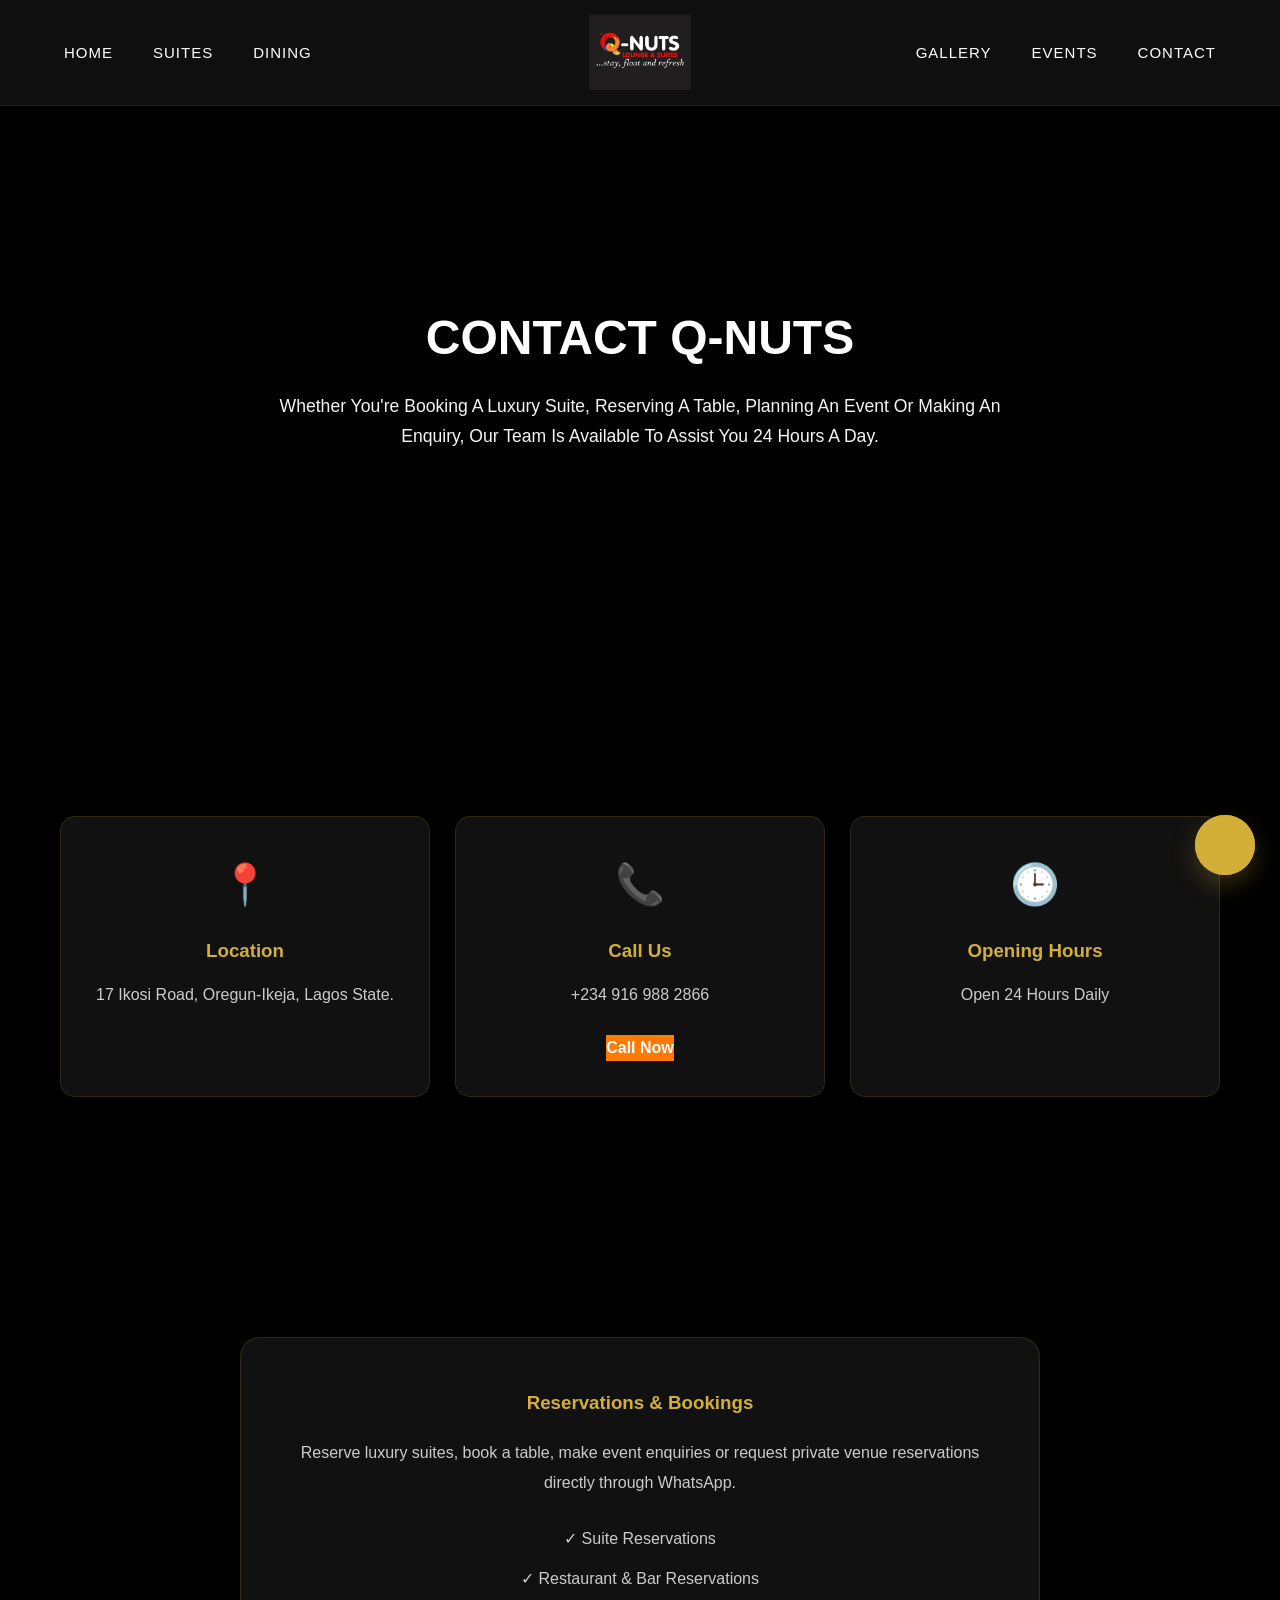
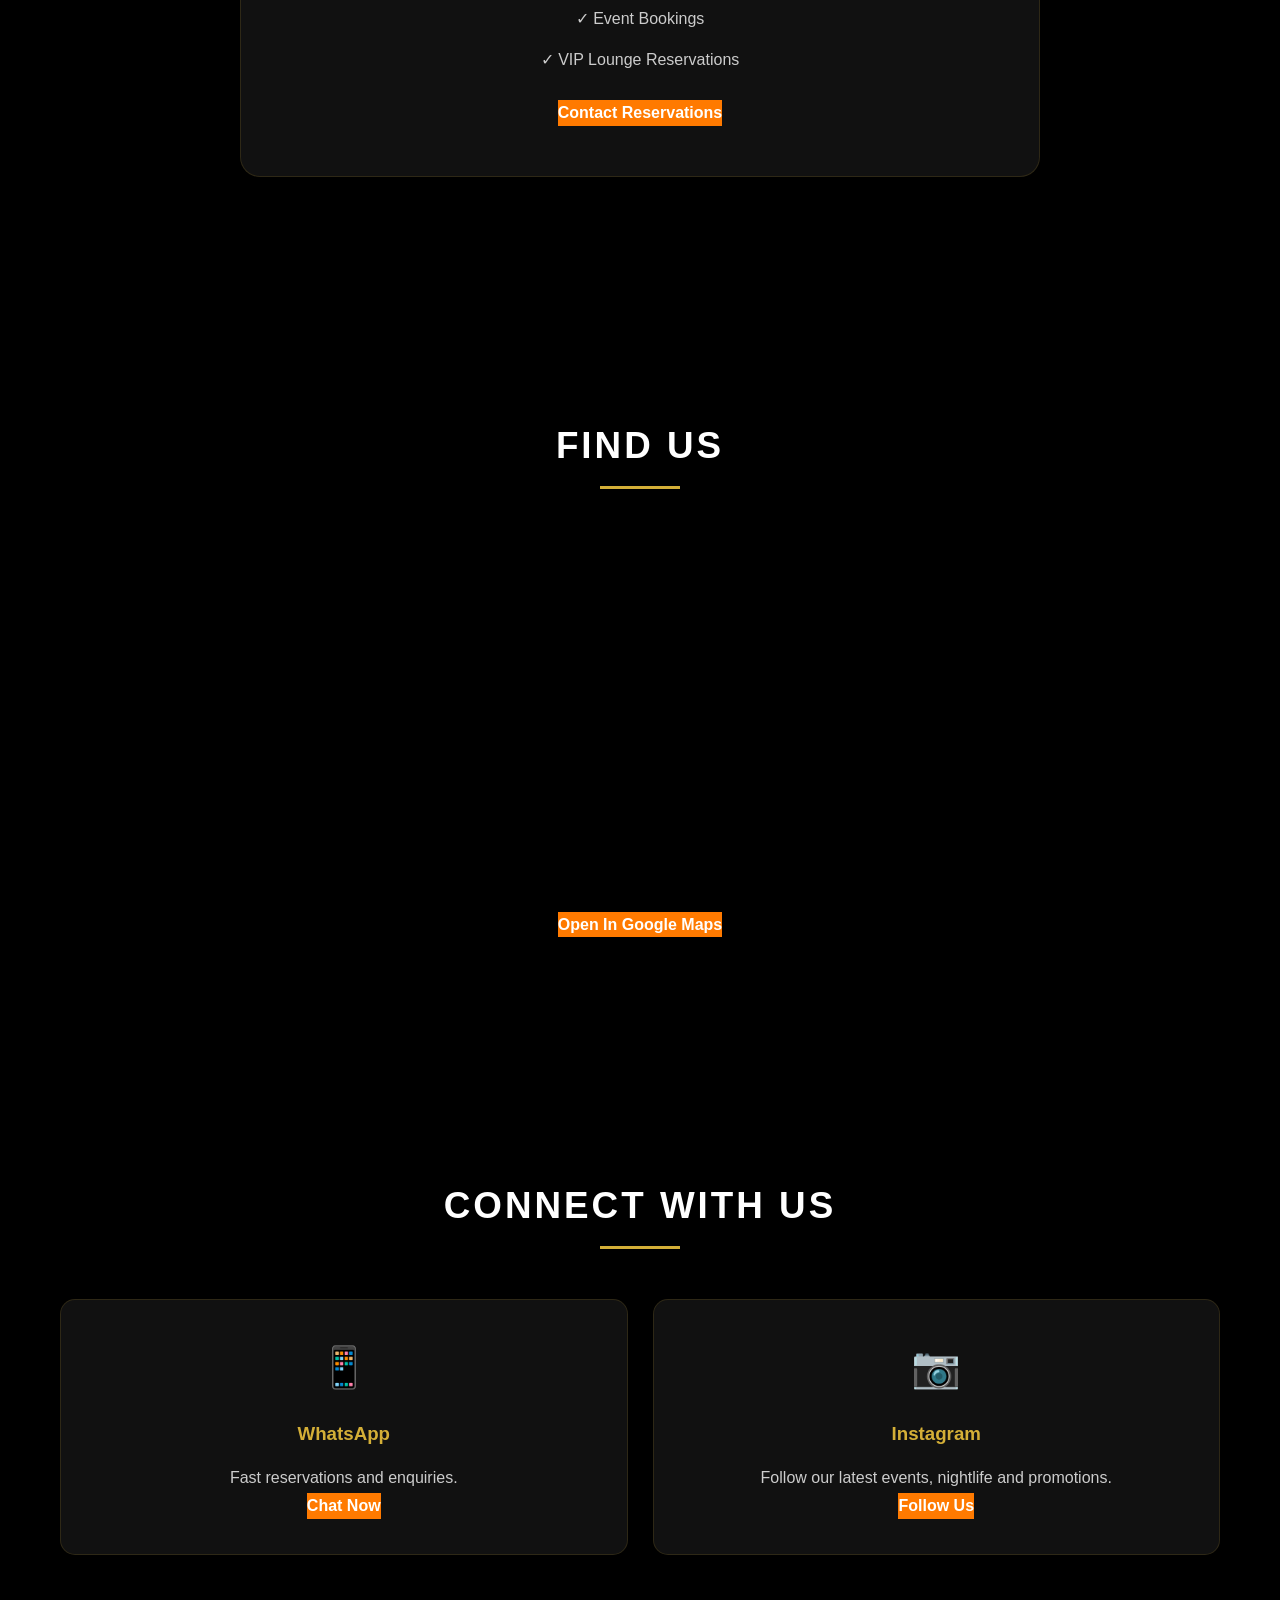
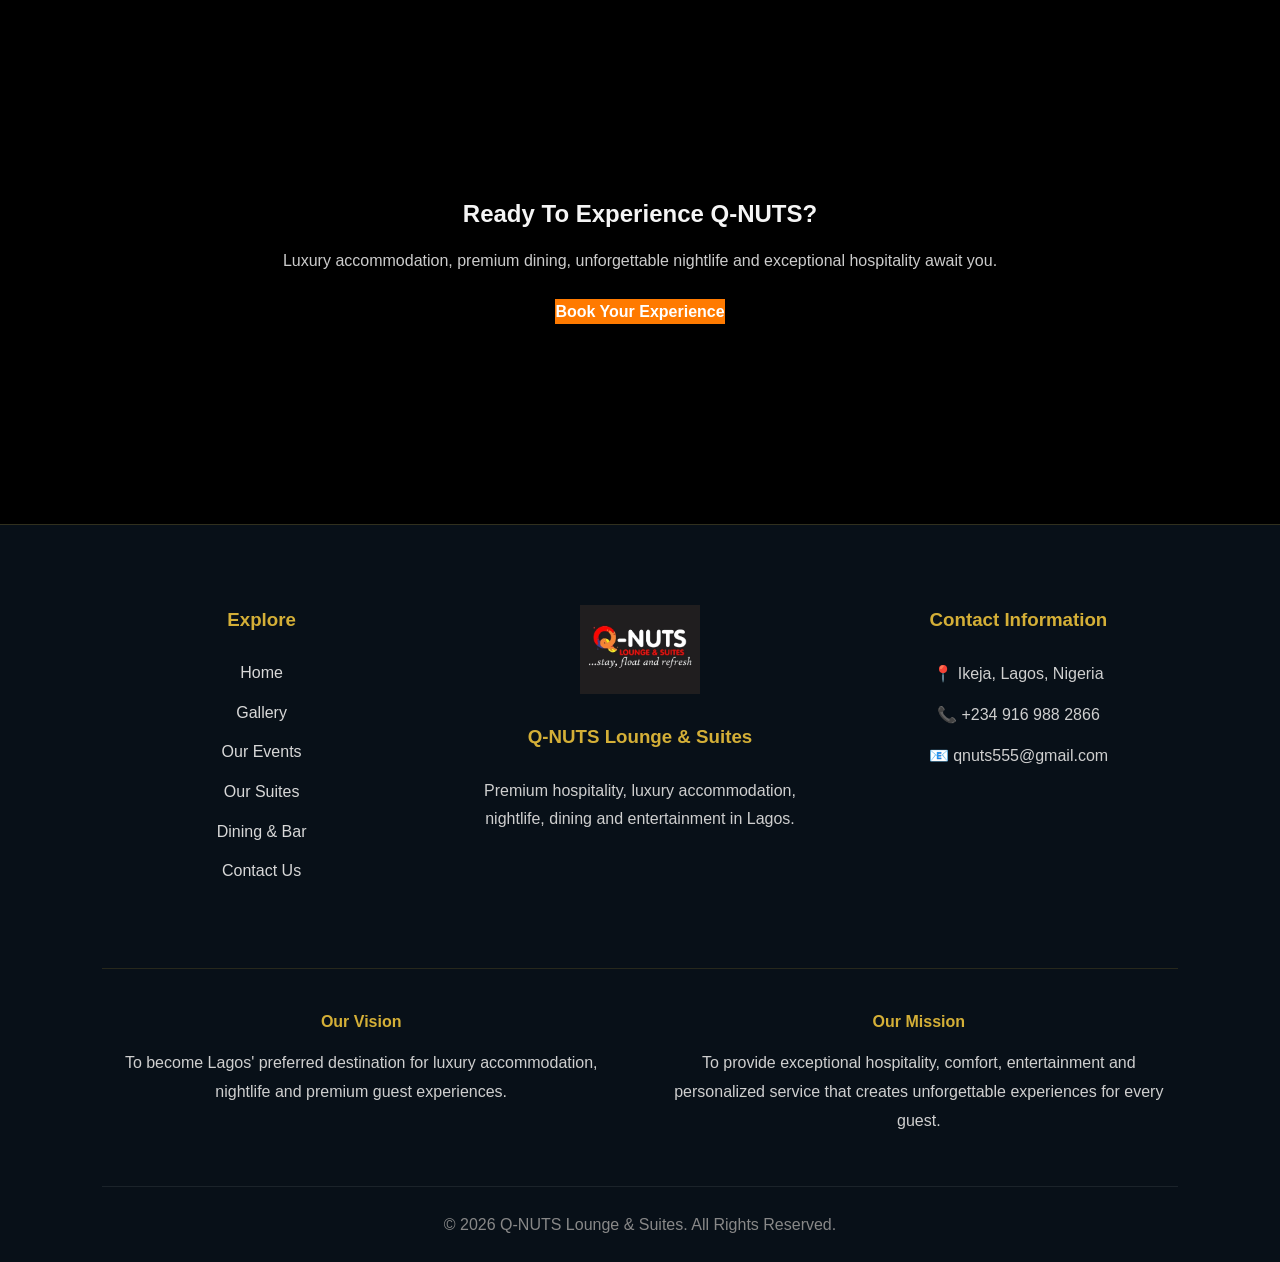
==== commit 78387b34: "Update contact text to title case" ====
--- a/contact.html
+++ b/contact.html
@@ -40,10 +40,10 @@
         <h1>CONTACT Q-NUTS</h1>
 
         <p>
-            Whether you're booking a luxury suite,
-            reserving a table, planning an event or
-            making an enquiry, our team is available
-            to assist you 24 hours a day.
+            Whether You're Booking A Luxury Suite,
+            Reserving A Table, Planning An Event Or
+            Making An Enquiry, Our Team Is Available
+            To Assist You 24 Hours A Day.
         </p>
 
     </div>
@@ -206,7 +206,7 @@
             </p>
 
             <a
-            href="https://www.instagram.com/qnut_/"
+            href="https://www.instagram.com/qnuts_?utm_source=ig_web_button_share_sheet&igsh=ZDNlZDc0MzIxNw=="
             target="_blank"
             class="btn">
 
--- a/css/style.css
+++ b/css/style.css
@@ -545,7 +545,7 @@
     background-image:url("../assets/images/suites-banner.jpg");
 }
 .menu-hero{
-    background-image:url("../assets/images/menu-banner.jpg");
+    background-image:url("../assets/images/food4.jpg");
 }
 .gallery-hero{
     background-image:url("../assets/images/gallery-banner.jpg");
@@ -1859,3 +1859,498 @@
 .contact-hero{
     background-image:url("../assets/images/contact-banner.jpg");
 }
+.menu-header{
+    display:flex;
+    justify-content:space-between;
+    align-items:center;
+
+    padding:18px 20px;
+
+    cursor:pointer;
+
+    background:#111;
+
+    color:#d4af37;
+
+    font-size:1.1rem;
+    font-weight:600;
+
+    border-radius:12px;
+}
+
+.menu-content{
+    display:none;
+}
+
+.menu-category.active .menu-content{
+    display:block;
+}
+
+.menu-arrow{
+    transition:.3s;
+}
+
+.menu-category.active .menu-arrow{
+    transform:rotate(180deg);
+}
+.menu-search{
+    max-width:600px;
+    margin:auto;
+}
+
+.menu-search input{
+    width:100%;
+
+    padding:15px 20px;
+
+    border:none;
+
+    border-radius:50px;
+
+    background:#111;
+
+    color:white;
+
+    font-size:1rem;
+}
+.add-btn{
+
+    background:#d4af37;
+
+    color:black;
+
+    border:none;
+
+    padding:10px 18px;
+
+    border-radius:30px;
+
+    cursor:pointer;
+
+    font-weight:600;
+}
+.cart-btn{
+
+    display:block;
+
+    margin:25px auto;
+
+    background:#d4af37;
+
+    color:black;
+
+    border:none;
+
+    padding:14px 30px;
+
+    border-radius:40px;
+
+    cursor:pointer;
+
+    font-weight:700;
+}
+.cart-panel{
+
+    position:fixed;
+
+    right:-400px;
+
+    top:0;
+
+    width:350px;
+
+    height:100vh;
+
+    background:#111;
+
+    padding:25px;
+
+    z-index:9999;
+
+    transition:.4s;
+
+    overflow-y:auto;
+}
+
+.cart-panel.active{
+
+    right:0;
+}
+.cart-item{
+
+    display:flex;
+
+    justify-content:space-between;
+
+    margin-bottom:15px;
+
+    border-bottom:1px solid rgba(255,255,255,.1);
+
+    padding-bottom:10px;
+}
+.checkout-btn{
+
+    width:100%;
+
+    background:#25D366;
+
+    color:white;
+
+    border:none;
+
+    padding:15px;
+
+    border-radius:10px;
+
+    cursor:pointer;
+
+    margin-top:20px;
+
+    font-weight:700;
+}
+.menu-search{
+    max-width:600px;
+    margin:0 auto 30px;
+}
+
+.menu-search input{
+    width:100%;
+    padding:16px;
+
+    border:none;
+    border-radius:12px;
+
+    background:#111;
+    color:#fff;
+
+    font-size:1rem;
+}
+
+.cart-box{
+
+    position:fixed;
+
+    right:20px;
+    bottom:20px;
+
+    width:320px;
+
+    background:#111;
+
+    border:1px solid rgba(212,175,55,.3);
+
+    border-radius:20px;
+
+    padding:20px;
+
+    z-index:999;
+
+    box-shadow:
+    0 20px 50px rgba(0,0,0,.5);
+}
+
+.cart-box h3{
+
+    display:flex;
+    justify-content:space-between;
+
+    color:#d4af37;
+
+    margin-bottom:20px;
+}
+
+#cart-count{
+
+    background:#d4af37;
+    color:#000;
+
+    width:30px;
+    height:30px;
+
+    border-radius:50%;
+
+    display:flex;
+    align-items:center;
+    justify-content:center;
+}
+
+.cart-item{
+
+    display:flex;
+    justify-content:space-between;
+    align-items:center;
+
+    margin-bottom:15px;
+}
+
+.quantity-box{
+
+    display:flex;
+    align-items:center;
+    gap:8px;
+}
+
+.qty-btn{
+
+    width:28px;
+    height:28px;
+
+    border:none;
+
+    border-radius:50%;
+
+    background:#d4af37;
+    color:#000;
+
+    cursor:pointer;
+}
+
+.remove-btn{
+
+    background:red;
+    color:#fff;
+
+    border:none;
+
+    padding:5px 10px;
+
+    border-radius:8px;
+
+    cursor:pointer;
+}
+
+.cart-footer{
+
+    border-top:1px solid rgba(255,255,255,.1);
+
+    margin-top:20px;
+    padding-top:20px;
+}
+
+.cart-total{
+
+    color:#d4af37;
+
+    font-weight:700;
+
+    margin-bottom:15px;
+}
+
+.checkout-btn{
+
+    width:100%;
+}
+
+.empty-cart{
+
+    color:#999;
+}
+.cart-box{
+
+    position:fixed;
+
+    right:-420px;
+
+    top:0;
+
+    width:400px;
+
+    height:100vh;
+
+    background:#111;
+
+    z-index:9999;
+
+    transition:.4s;
+
+    overflow-y:auto;
+
+    padding:25px;
+
+    box-shadow:-5px 0 30px rgba(0,0,0,.5);
+}
+
+.cart-box.active{
+
+    right:0;
+}
+.cart-box{
+
+    position:fixed;
+
+    right:20px;
+
+    top:100px;
+
+    width:350px;
+
+    max-height:75vh;
+
+    overflow-y:auto;
+
+    background:#111;
+
+    border:1px solid #d4af37;
+
+    border-radius:20px;
+
+    padding:20px;
+
+    box-shadow:
+    0 0 40px rgba(212,175,55,.25);
+
+    z-index:9999;
+
+    transform:translateX(120%);
+
+    transition:.4s ease;
+}
+
+.cart-box.active{
+
+    transform:translateX(0);
+}
+.cart-top{
+
+    display:flex;
+
+    justify-content:space-between;
+
+    align-items:center;
+
+    margin-bottom:20px;
+}
+
+.close-cart{
+
+    background:none;
+
+    border:none;
+
+    color:#d4af37;
+
+    font-size:22px;
+
+    cursor:pointer;
+}
+.cart-toggle{
+
+    position:fixed;
+
+    right:20px;
+
+    bottom:20px;
+
+    width:65px;
+
+    height:65px;
+
+    background:#d4af37;
+
+    color:#000;
+
+    border-radius:50%;
+
+    display:flex;
+
+    align-items:center;
+
+    justify-content:center;
+
+    cursor:pointer;
+
+    font-size:24px;
+
+    font-weight:bold;
+
+    z-index:99999;
+
+    box-shadow:
+    0 10px 30px rgba(0,0,0,.4);
+}
+
+.cart-toggle span{
+
+    position:absolute;
+
+    top:-5px;
+
+    right:-5px;
+
+    background:red;
+
+    color:white;
+
+    width:24px;
+
+    height:24px;
+
+    border-radius:50%;
+
+    display:flex;
+
+    align-items:center;
+
+    justify-content:center;
+
+    font-size:12px;
+}
+
+.cart-box{
+
+    position:fixed;
+
+    right:20px;
+
+    bottom:100px;
+
+    width:350px;
+
+    max-height:70vh;
+
+    overflow-y:auto;
+
+    background:#111;
+
+    border:1px solid #d4af37;
+
+    border-radius:20px;
+
+    padding:20px;
+
+    z-index:99998;
+
+    box-shadow:
+    0 0 40px rgba(212,175,55,.2);
+
+    display:none;
+}
+
+.cart-box.active{
+
+    display:block;
+}
+
+.cart-header{
+
+    display:flex;
+
+    justify-content:space-between;
+
+    align-items:center;
+
+    margin-bottom:15px;
+}
+
+.close-cart{
+
+    background:none;
+
+    border:none;
+
+    color:#d4af37;
+
+    font-size:24px;
+
+    cursor:pointer;
+}
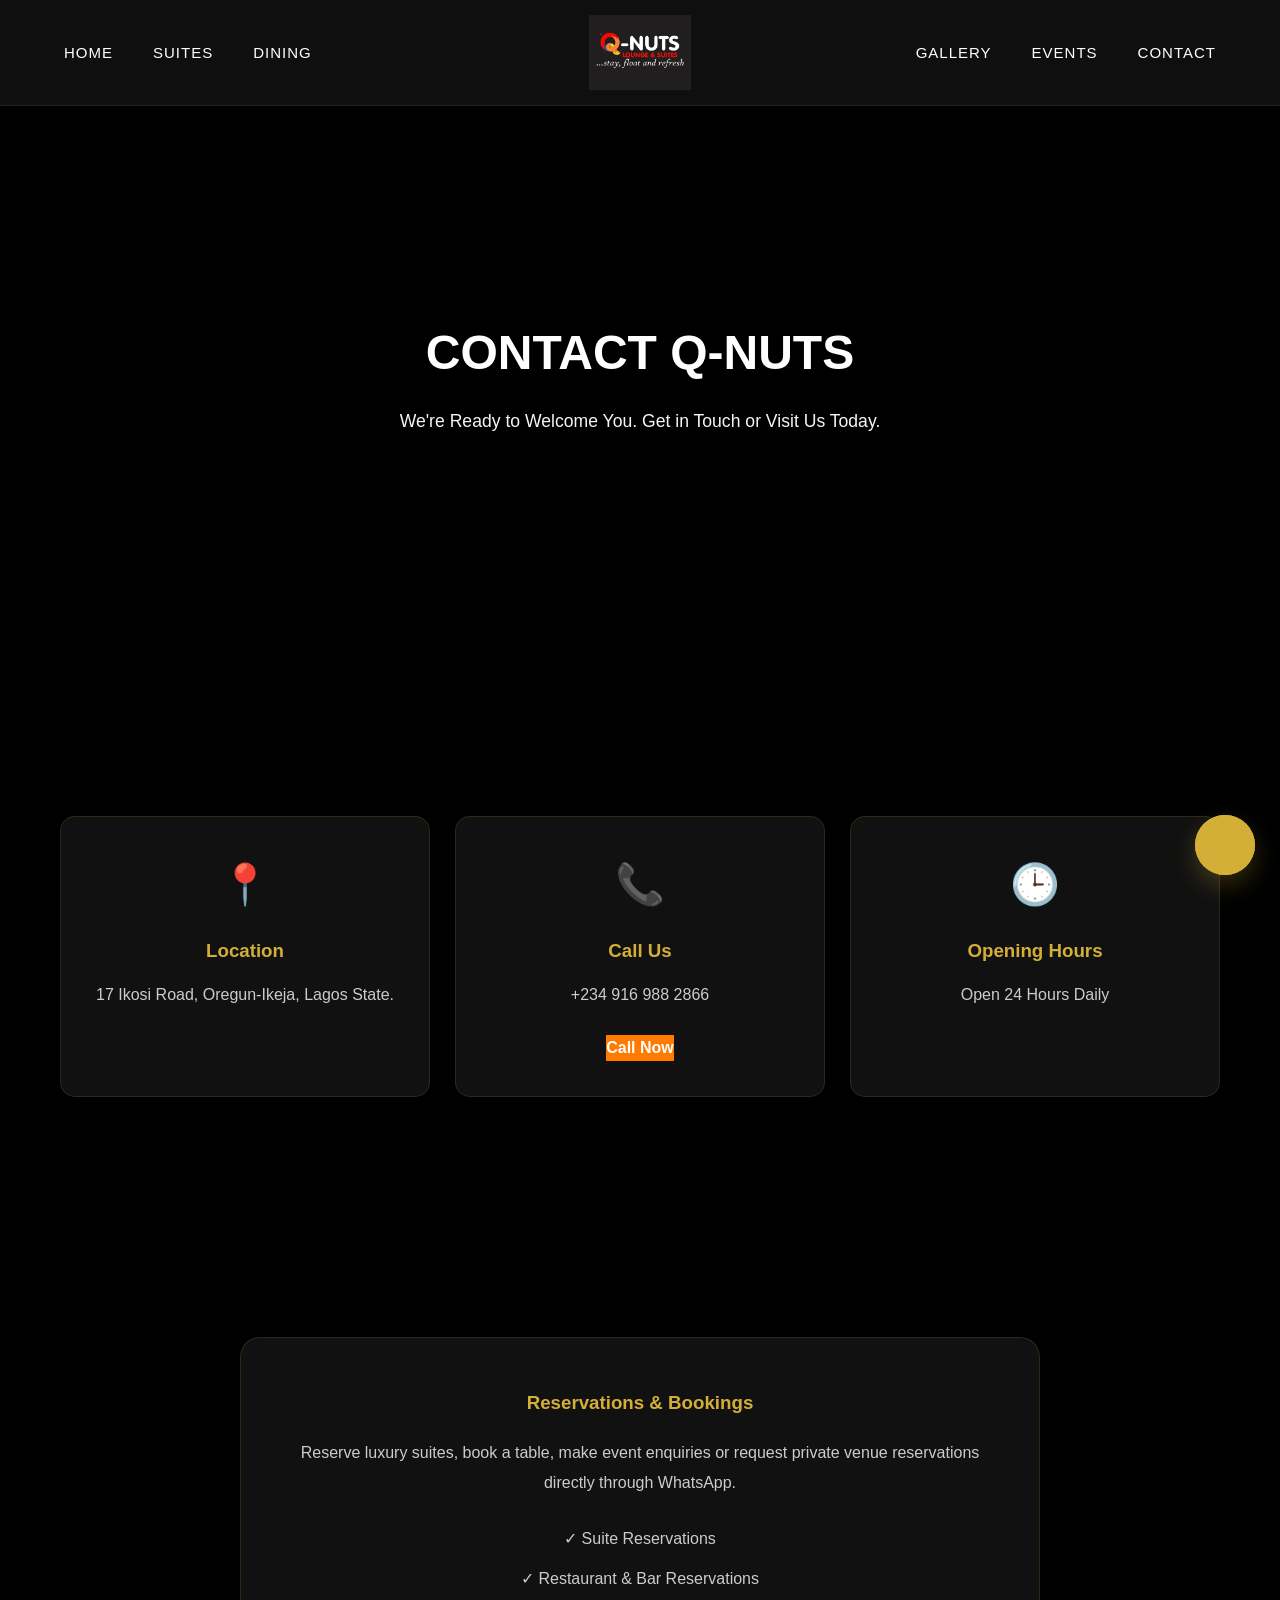
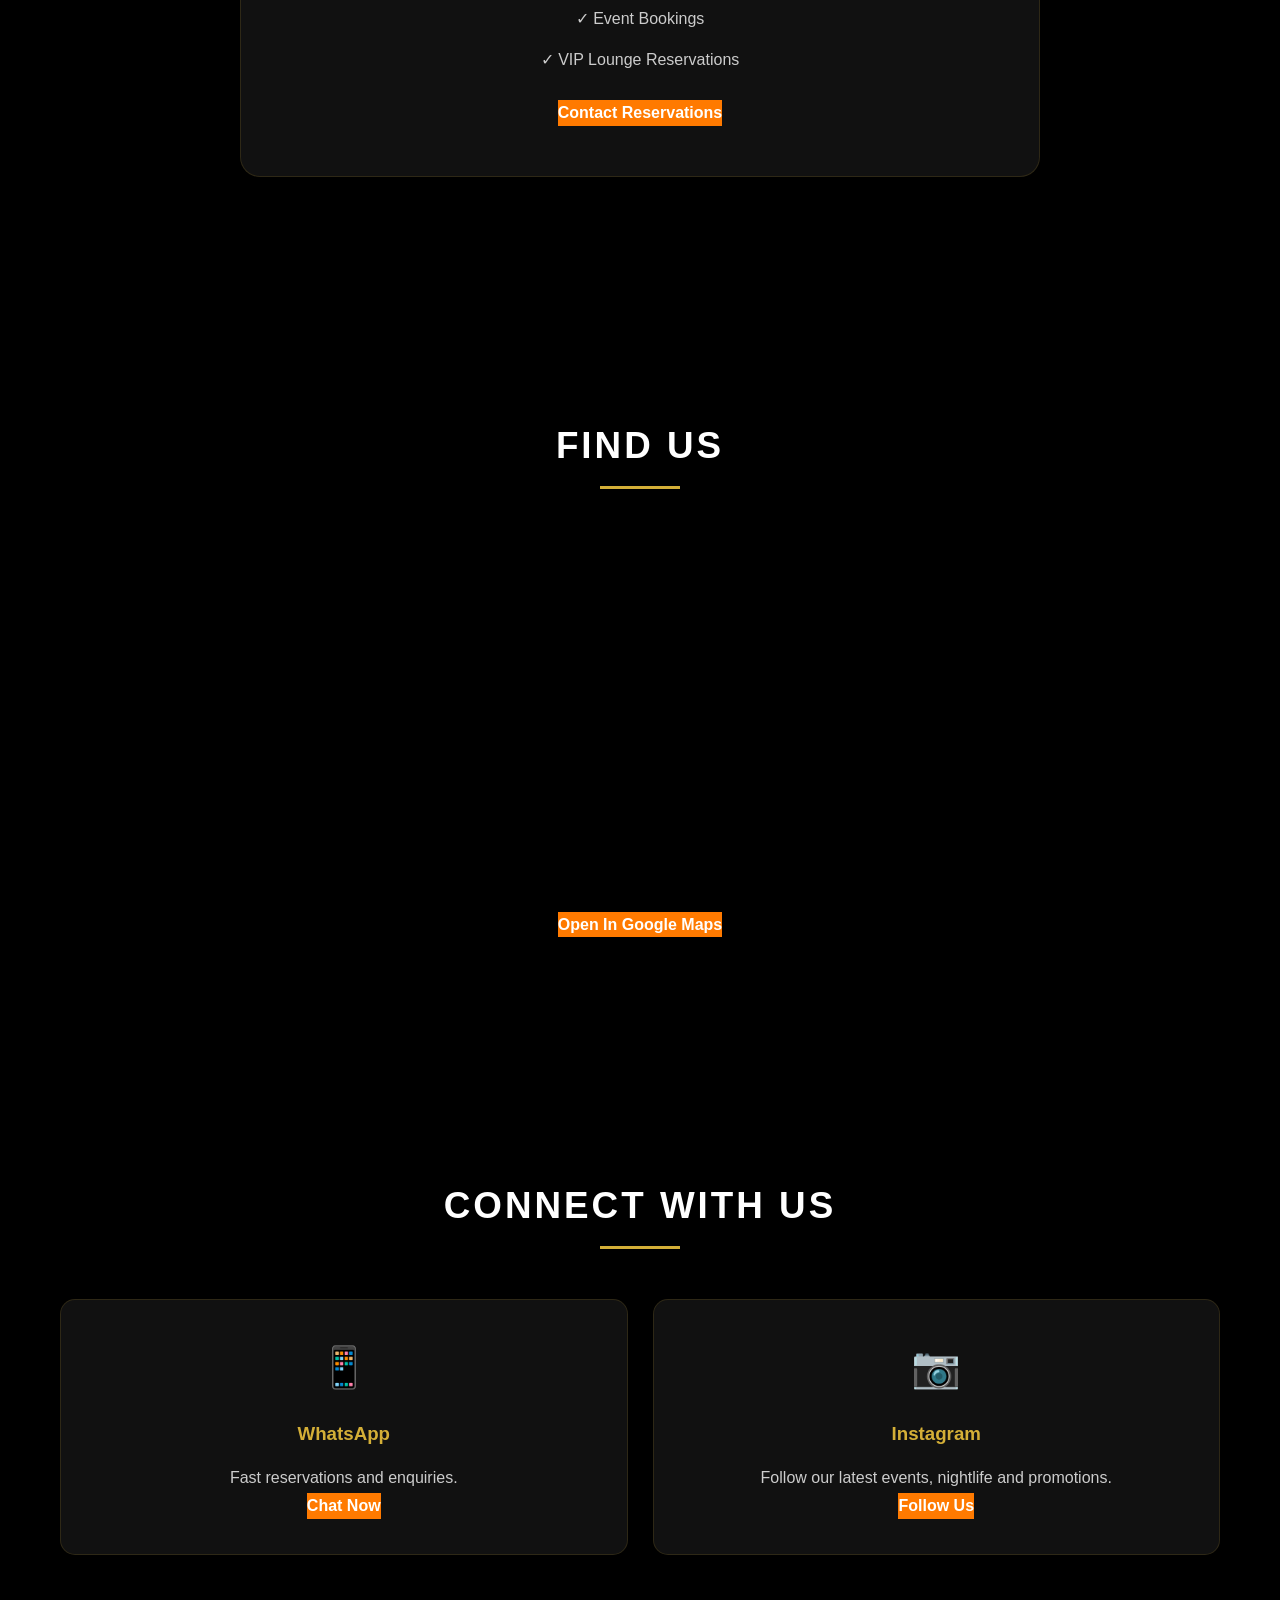
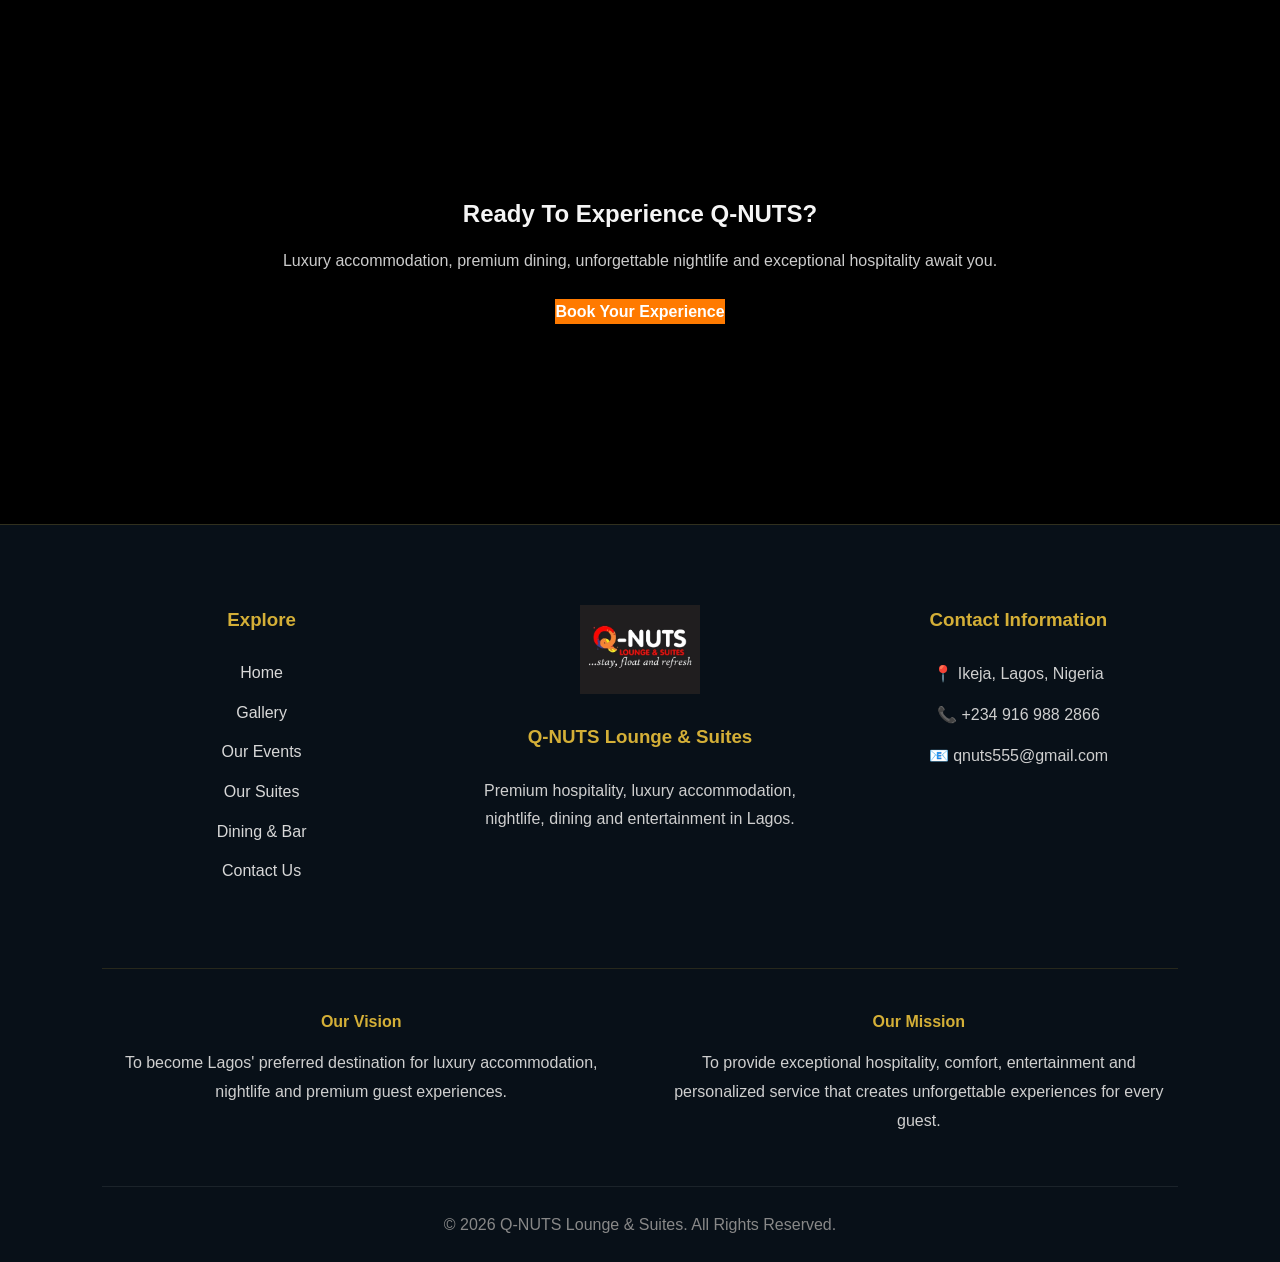
==== commit 49919e58: "Update contact paragraph for clarity and brevity" ====
--- a/contact.html
+++ b/contact.html
@@ -3,8 +3,27 @@
 <head>
   <meta charset="UTF-8" />
   <meta name="viewport" content="width=device-width, initial-scale=1.0"/>
+  <meta name="description"
+  content="Q-NUTS Lounge & Suites offers luxury accommodation, premium dining, nightlife, cocktails, events and hospitality in Ikeja, Lagos.">
+
+  <meta name="keywords"
+  content="Hotel in Ikeja, Suites in Lagos, Lounge in Lagos, Restaurant in Ikeja, Nightlife Lagos, Q-NUTS">
+
+  <meta name="author"
+  content="Q-NUTS Lounge & Suites">
+  <meta property="og:title"
+  content="Q-NUTS Lounge & Suites">
+
+  <meta property="og:description"
+  content="Luxury accommodation, dining, cocktails and entertainment in Ikeja, Lagos.">
+
+  <meta property="og:image"
+  content="assets/images/QNUTT.webp">
+
+  <meta property="og:type"
+  content="website">
   <title>Contact Q-NUTS</title>
-
+  <link rel="icon" type="image/png" href="assets/images/logo 2.png">
   <link rel="stylesheet" href="css/style.css">
 </head>
 
@@ -40,10 +59,7 @@
         <h1>CONTACT Q-NUTS</h1>
 
         <p>
-            Whether You're Booking A Luxury Suite,
-            Reserving A Table, Planning An Event Or
-            Making An Enquiry, Our Team Is Available
-            To Assist You 24 Hours A Day.
+            We're Ready to Welcome You. Get in Touch or Visit Us Today.
         </p>
 
     </div>
--- a/css/style.css
+++ b/css/style.css
@@ -1,3 +1,6 @@
+html{
+    scroll-behavior:smooth;
+}
 /* RESET */
 * {
     margin: 0;
@@ -11,6 +14,7 @@
     color:#f5f5f5;
     font-family:'Segoe UI',sans-serif;
     line-height:1.6;
+    overflow-x:hidden;  
 }
   
   /* BRAND COLORS */
@@ -802,9 +806,12 @@
 /* PREMIUM HOTEL NAVBAR */
 
 .premium-nav{
-    position: sticky;
+    position:sticky;
     top:0;
-    z-index:1000;
+    left:0;
+    right:0;
+    z-index:9999;
+    backdrop-filter:blur(15px);
 
     background:#0f0f0f;
 
@@ -1399,6 +1406,7 @@
     margin:8px auto;
     display:block;
     text-align:center;
+    transition:.3s ease;
 }
 
 /* NAVBAR */
@@ -2030,23 +2038,32 @@
 
     position:fixed;
 
-    right:20px;
-    bottom:20px;
-
-    width:320px;
+    top:0;
+    right:-420px;
+
+    width:380px;
+    max-width:90%;
+
+    height:100vh;
 
     background:#111;
 
-    border:1px solid rgba(212,175,55,.3);
-
-    border-radius:20px;
-
-    padding:20px;
-
-    z-index:999;
+    z-index:99999;
+
+    padding:25px;
+
+    overflow-y:auto;
+
+    transition:.4s ease;
 
     box-shadow:
-    0 20px 50px rgba(0,0,0,.5);
+    -10px 0 30px rgba(0,0,0,.4);
+
+}
+.cart-box.active{
+
+    right:0;
+
 }
 
 .cart-box h3{
@@ -2354,3 +2371,42 @@
 
     cursor:pointer;
 }
+.btn:hover{
+
+    transform:translateY(-3px);
+
+    box-shadow:
+    0 10px 25px rgba(212,175,55,.35);
+
+}
+::selection{
+
+    background:#d4af37;
+    color:#000;
+
+}
+.cart-top{
+
+    display:flex;
+
+    justify-content:space-between;
+
+    align-items:center;
+
+    margin-bottom:20px;
+
+}
+
+.close-cart{
+
+    background:none;
+
+    border:none;
+
+    color:#d4af37;
+
+    font-size:24px;
+
+    cursor:pointer;
+
+}
